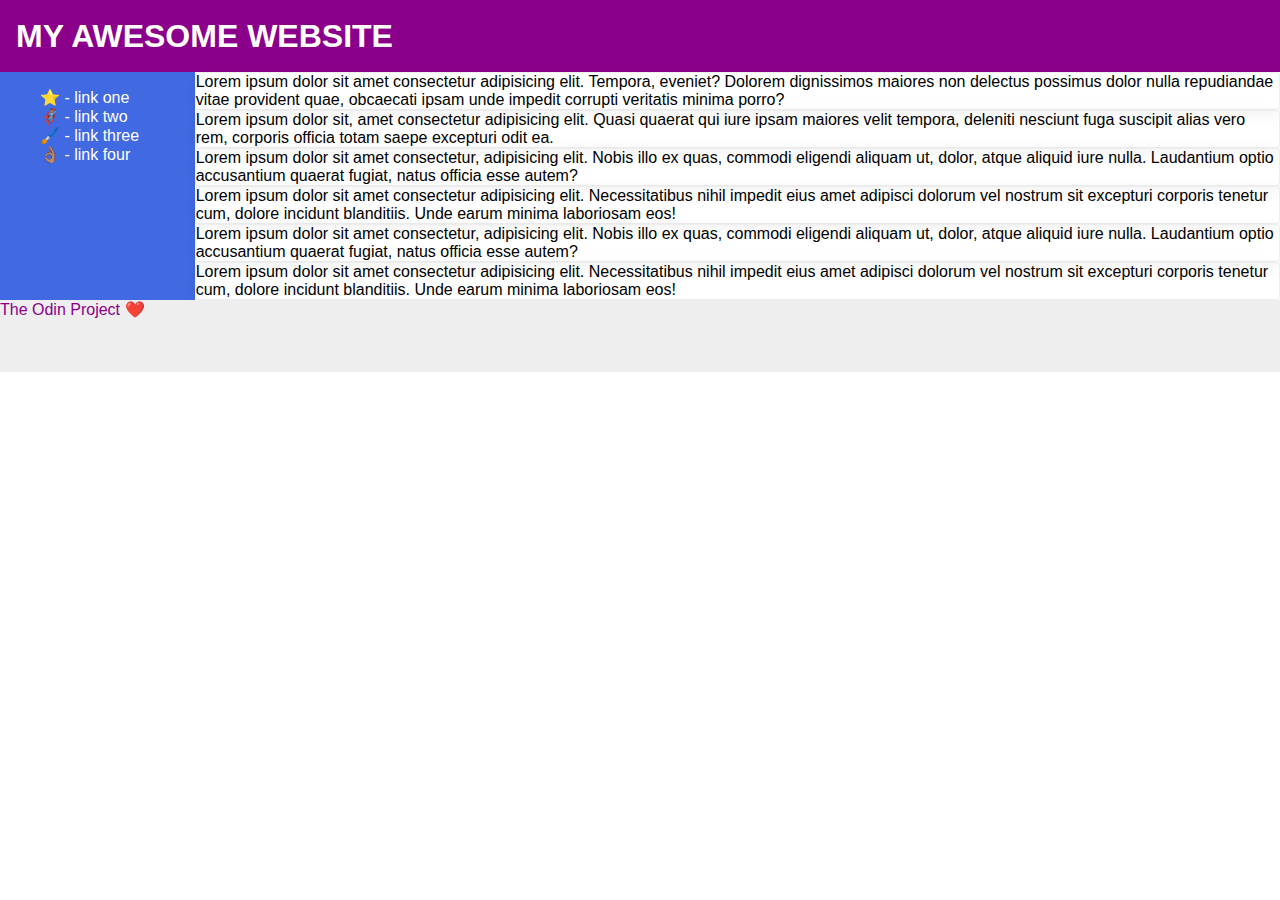
==== flex/07-flex-layout-2/index.html @ bd84035d "initial commit" ====
<!DOCTYPE html>
<html lang="en">
<head>
  <meta charset="UTF-8">
  <meta http-equiv="X-UA-Compatible" content="IE=edge">
  <meta name="viewport" content="width=device-width, initial-scale=1.0">
  <title>The Holy Grail</title>
  <link rel="stylesheet" href="style.css">
</head>
<body>
  <div class="container">
    
    <div class="header">
      MY AWESOME WEBSITE
    </div>

    <div class="main">

      <div class="sidebar">
        <ul>
          <li><a href="google.com">⭐ - link one</a></li>
          <li><a href="google.com">🦸🏽‍♂️ - link two</a></li>
          <li><a href="google.com">🖌️ - link three</a></li>
          <li><a href="google.com">👌🏽 - link four</a></li>
        </ul>
      </div>
      <div class="info">

        <div class="card">Lorem ipsum dolor sit amet consectetur adipisicing elit. Tempora, eveniet? Dolorem dignissimos maiores non delectus possimus dolor nulla repudiandae vitae provident quae, obcaecati ipsam unde impedit corrupti veritatis minima porro?</div>
        <div class="card">Lorem ipsum dolor sit, amet consectetur adipisicing elit. Quasi quaerat qui iure ipsam maiores velit tempora, deleniti nesciunt fuga suscipit alias vero rem, corporis officia totam saepe excepturi odit ea.</div>
        <div class="card">Lorem ipsum dolor sit amet consectetur, adipisicing elit. Nobis illo ex quas, commodi eligendi aliquam ut, dolor, atque aliquid iure nulla. Laudantium optio accusantium quaerat fugiat, natus officia esse autem?</div>
        <div class="card">Lorem ipsum dolor sit amet consectetur adipisicing elit. Necessitatibus nihil impedit eius amet adipisci dolorum vel nostrum sit excepturi corporis tenetur cum, dolore incidunt blanditiis. Unde earum minima laboriosam eos!</div>
        <div class="card">Lorem ipsum dolor sit amet consectetur, adipisicing elit. Nobis illo ex quas, commodi eligendi aliquam ut, dolor, atque aliquid iure nulla. Laudantium optio accusantium quaerat fugiat, natus officia esse autem?</div>
        <div class="card">Lorem ipsum dolor sit amet consectetur adipisicing elit. Necessitatibus nihil impedit eius amet adipisci dolorum vel nostrum sit excepturi corporis tenetur cum, dolore incidunt blanditiis. Unde earum minima laboriosam eos!</div>

      </div>

    </div>
    
    <div class="footer">
      The Odin Project ❤️
    </div>

  </div>
</body>
</html>
---- flex/07-flex-layout-2/style.css ----
body {
  font-family: -apple-system, BlinkMacSystemFont, 'Segoe UI', Roboto, Oxygen, Ubuntu, Cantarell, 'Open Sans', 'Helvetica Neue', sans-serif;
  margin: 0;
  min-height: 100vh;
}

.header {
  height: 72px;
  background: darkmagenta;
  color: white;

  font-size: 32px;
  font-weight: 900;
  padding-left: 16px;
  
  align-content: center;
}

.footer {
  height: 72px;
  background: #eee;
  color: darkmagenta;
}

.sidebar {
  width: 300px;
  background: royalblue;
  display: flex;
}

.card {
  border: 1px solid #eee;
  box-shadow: 2px 4px 16px rgba(0,0,0,.06);
  border-radius: 4px;

}

a{
  text-decoration: none;
  color: white;
}

li{
  list-style: none;
}

.container{
  display: flex;
  flex-direction: column;
  flex: 1;
  justify-content: center;
}
.main{
  display: flex;
  justify-content: space-between;
}
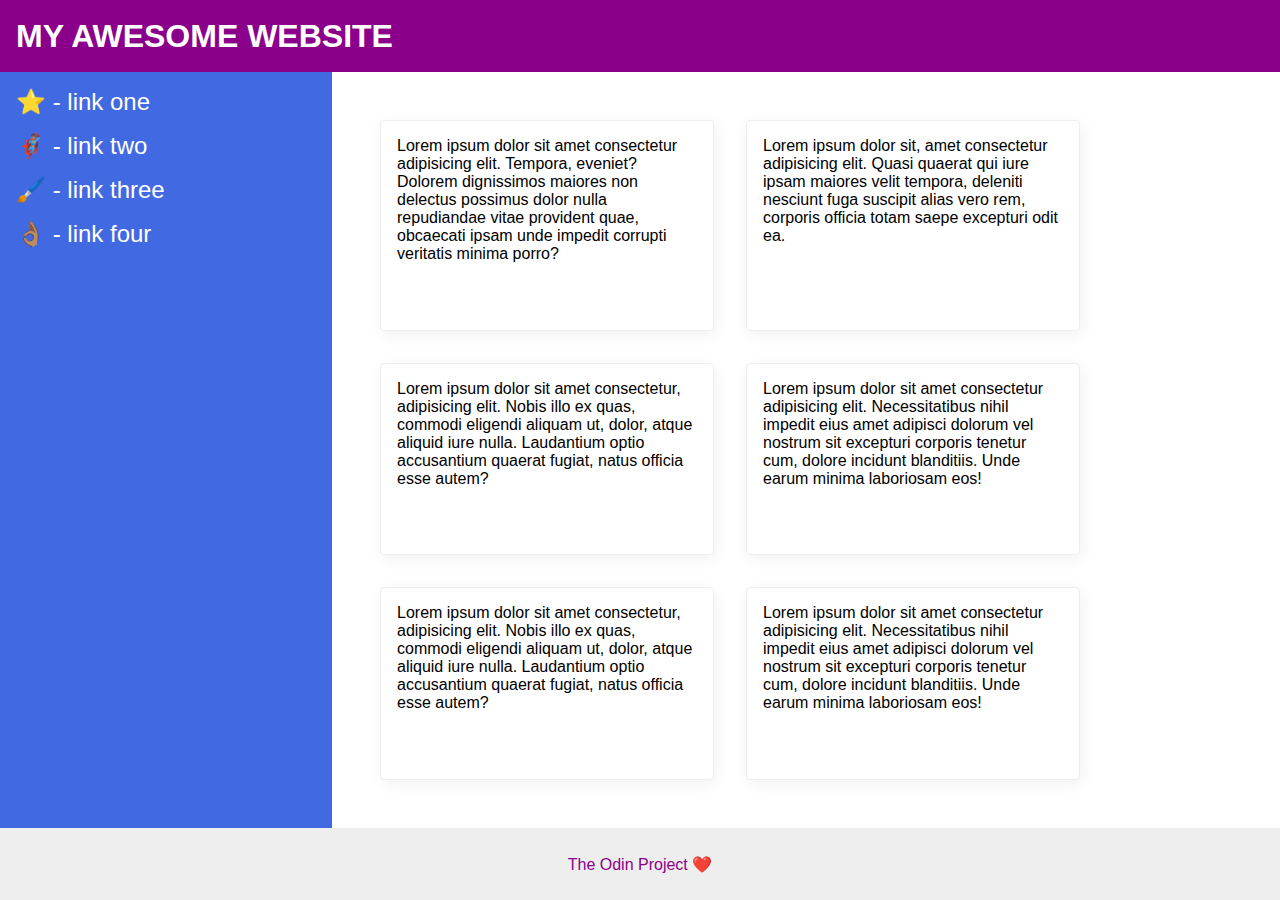
==== commit da366d31: "final commit" ====
--- a/flex/07-flex-layout-2/index.html
+++ b/flex/07-flex-layout-2/index.html
@@ -8,39 +8,29 @@
   <link rel="stylesheet" href="style.css">
 </head>
 <body>
-  <div class="container">
-    
-    <div class="header">
-      MY AWESOME WEBSITE
+  <div class="header">
+    MY AWESOME WEBSITE
+  </div>
+  <div class="body">
+    <div class="sidebar">
+      <ul>
+        <li><a href="google.com">⭐ - link one</a></li>
+        <li><a href="google.com">🦸🏽‍♂️ - link two</a></li>
+        <li><a href="google.com">🖌️ - link three</a></li>
+        <li><a href="google.com">👌🏽 - link four</a></li>
+      </ul>
     </div>
-
-    <div class="main">
-
-      <div class="sidebar">
-        <ul>
-          <li><a href="google.com">⭐ - link one</a></li>
-          <li><a href="google.com">🦸🏽‍♂️ - link two</a></li>
-          <li><a href="google.com">🖌️ - link three</a></li>
-          <li><a href="google.com">👌🏽 - link four</a></li>
-        </ul>
-      </div>
-      <div class="info">
-
-        <div class="card">Lorem ipsum dolor sit amet consectetur adipisicing elit. Tempora, eveniet? Dolorem dignissimos maiores non delectus possimus dolor nulla repudiandae vitae provident quae, obcaecati ipsam unde impedit corrupti veritatis minima porro?</div>
-        <div class="card">Lorem ipsum dolor sit, amet consectetur adipisicing elit. Quasi quaerat qui iure ipsam maiores velit tempora, deleniti nesciunt fuga suscipit alias vero rem, corporis officia totam saepe excepturi odit ea.</div>
-        <div class="card">Lorem ipsum dolor sit amet consectetur, adipisicing elit. Nobis illo ex quas, commodi eligendi aliquam ut, dolor, atque aliquid iure nulla. Laudantium optio accusantium quaerat fugiat, natus officia esse autem?</div>
-        <div class="card">Lorem ipsum dolor sit amet consectetur adipisicing elit. Necessitatibus nihil impedit eius amet adipisci dolorum vel nostrum sit excepturi corporis tenetur cum, dolore incidunt blanditiis. Unde earum minima laboriosam eos!</div>
-        <div class="card">Lorem ipsum dolor sit amet consectetur, adipisicing elit. Nobis illo ex quas, commodi eligendi aliquam ut, dolor, atque aliquid iure nulla. Laudantium optio accusantium quaerat fugiat, natus officia esse autem?</div>
-        <div class="card">Lorem ipsum dolor sit amet consectetur adipisicing elit. Necessitatibus nihil impedit eius amet adipisci dolorum vel nostrum sit excepturi corporis tenetur cum, dolore incidunt blanditiis. Unde earum minima laboriosam eos!</div>
-
-      </div>
-
+    <div class="container">
+      <div class="card">Lorem ipsum dolor sit amet consectetur adipisicing elit. Tempora, eveniet? Dolorem dignissimos maiores non delectus possimus dolor nulla repudiandae vitae provident quae, obcaecati ipsam unde impedit corrupti veritatis minima porro?</div>
+      <div class="card">Lorem ipsum dolor sit, amet consectetur adipisicing elit. Quasi quaerat qui iure ipsam maiores velit tempora, deleniti nesciunt fuga suscipit alias vero rem, corporis officia totam saepe excepturi odit ea.</div>
+      <div class="card">Lorem ipsum dolor sit amet consectetur, adipisicing elit. Nobis illo ex quas, commodi eligendi aliquam ut, dolor, atque aliquid iure nulla. Laudantium optio accusantium quaerat fugiat, natus officia esse autem?</div>
+      <div class="card">Lorem ipsum dolor sit amet consectetur adipisicing elit. Necessitatibus nihil impedit eius amet adipisci dolorum vel nostrum sit excepturi corporis tenetur cum, dolore incidunt blanditiis. Unde earum minima laboriosam eos!</div>
+      <div class="card">Lorem ipsum dolor sit amet consectetur, adipisicing elit. Nobis illo ex quas, commodi eligendi aliquam ut, dolor, atque aliquid iure nulla. Laudantium optio accusantium quaerat fugiat, natus officia esse autem?</div>
+      <div class="card">Lorem ipsum dolor sit amet consectetur adipisicing elit. Necessitatibus nihil impedit eius amet adipisci dolorum vel nostrum sit excepturi corporis tenetur cum, dolore incidunt blanditiis. Unde earum minima laboriosam eos!</div>
     </div>
-    
-    <div class="footer">
-      The Odin Project ❤️
-    </div>
-
+  </div>
+  <div class="footer">
+    The Odin Project ❤️
   </div>
 </body>
 </html>--- a/flex/07-flex-layout-2/style.css
+++ b/flex/07-flex-layout-2/style.css
@@ -8,12 +8,6 @@
   height: 72px;
   background: darkmagenta;
   color: white;
-
-  font-size: 32px;
-  font-weight: 900;
-  padding-left: 16px;
-  
-  align-content: center;
 }
 
 .footer {
@@ -25,34 +19,69 @@
 .sidebar {
   width: 300px;
   background: royalblue;
-  display: flex;
 }
 
 .card {
   border: 1px solid #eee;
   box-shadow: 2px 4px 16px rgba(0,0,0,.06);
   border-radius: 4px;
-
 }
 
-a{
-  text-decoration: none;
-  color: white;
+/* SOLUTION */
+
+body {
+  display: flex;
+  flex-direction: column;
 }
 
-li{
-  list-style: none;
+.header {
+  display: flex;
+  align-items: center;
+  padding: 0 16px;
+  font-size: 32px;
+  font-weight: 900;
 }
 
-.container{
+.body {
+  flex: 1;
   display: flex;
-  flex-direction: column;
-  flex: 1;
+}
+
+.sidebar {
+  flex-shrink: 0;
+  padding: 16px;
+}
+
+ul {
+  list-style-type: none;
+  margin: 0;
+  padding: 0;
+}
+
+li {
+  margin-bottom: 16px;
+}
+
+a {
+  color: white;
+  text-decoration: none;
+  font-size: 24px;
+}
+
+.container {
+  padding: 32px;
+  display: flex;
+  flex-wrap: wrap;
+}
+
+.card {
+  padding: 16px;
+  margin: 16px;
+  width: 300px;
+}
+
+.footer {
+  display: flex;
+  align-items: center;
   justify-content: center;
 }
-.main{
-  display: flex;
-  justify-content: space-between;
-}
-
-
